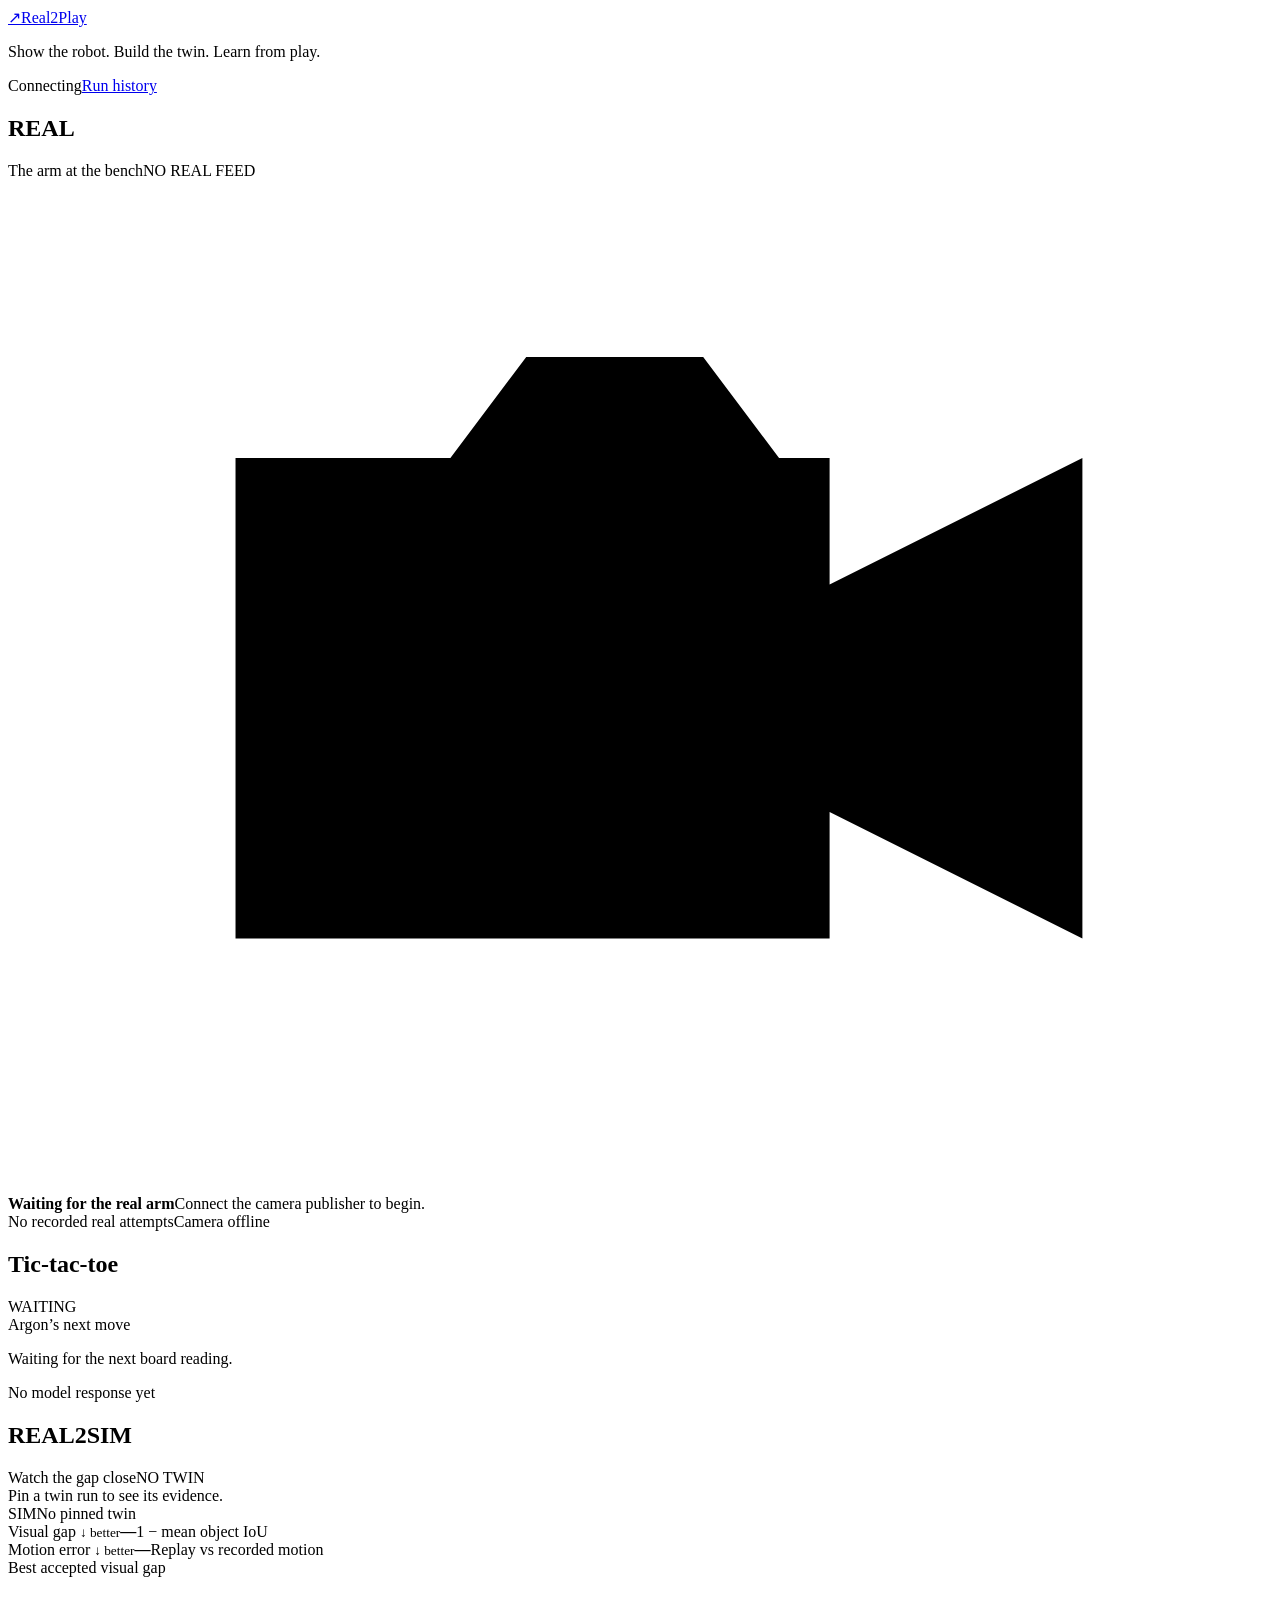
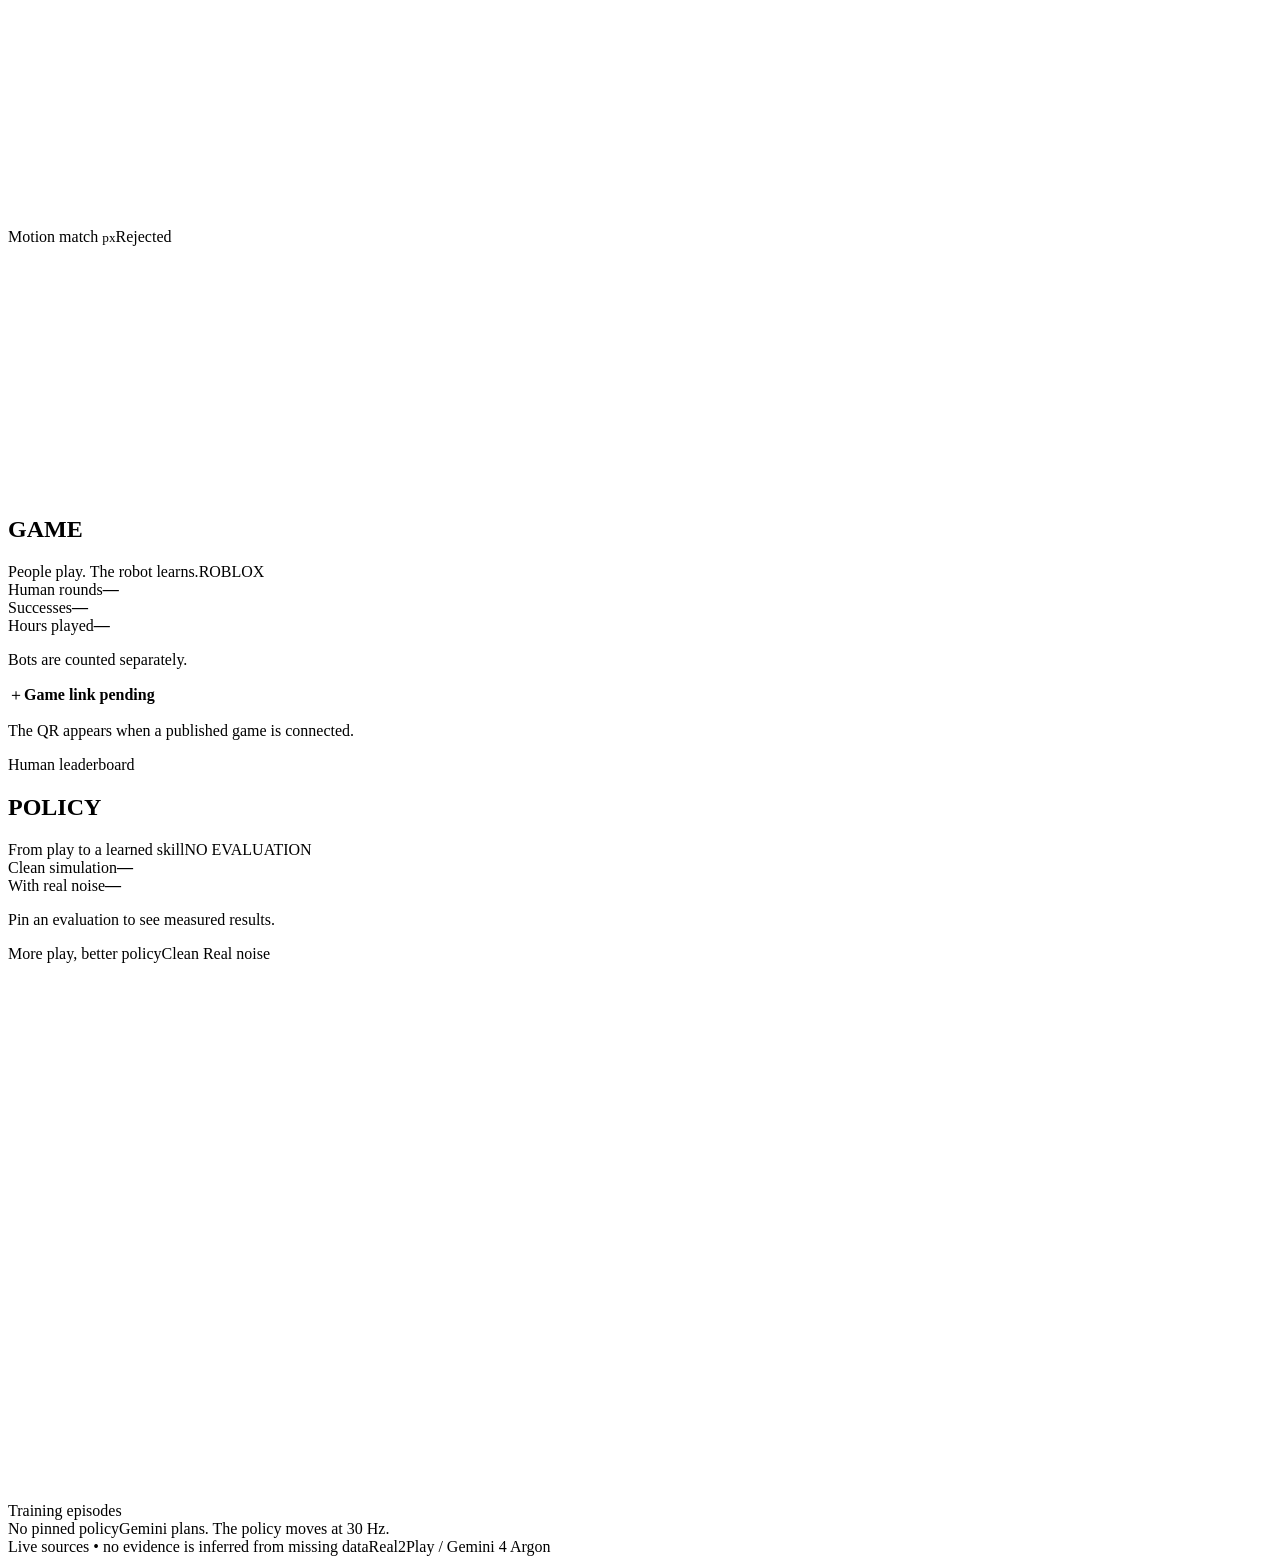
==== dashboard/static/index.html @ 49578aa7 "Build resumable app pipeline and evidence-labelled demo dashboard" ====
<!doctype html>
<html lang="en">
<head>
  <meta charset="utf-8"><meta name="viewport" content="width=device-width,initial-scale=1">
  <title>Real2Play</title><link rel="stylesheet" href="/static/style.css">
  <script src="/static/app.js" defer></script>
</head>
<body>
<header>
  <a class="brand" href="/" aria-label="Real2Play dashboard"><span class="brand-icon" aria-hidden="true">↗</span>Real2Play</a>
  <p>Show the robot. Build the twin. Learn from play.</p>
  <div class="header-end"><span id="source-label" class="badge warning">Connecting</span><a id="nav" href="/runs">Run history</a><time id="clock"></time></div>
</header>
<div id="connection" role="status" class="connection" hidden></div>
<main id="dashboard">
  <section class="panel real-panel" aria-labelledby="real-title">
    <div class="panel-heading"><h1 id="real-title">REAL</h1><span class="subheading">The arm at the bench</span><span id="real-label" class="badge">NO REAL FEED</span></div>
    <div class="real-content">
      <div class="real-camera">
        <img id="real-frame" alt="Current camera frame from the robot publisher" hidden>
        <div id="camera-empty" class="camera-empty"><svg viewBox="0 0 100 80" aria-hidden="true"><path d="M18 22h47v38H18zM65 32l20-10v38L65 50M35 22l6-8h14l6 8"/><circle cx="42" cy="41" r="10"/></svg><strong>Waiting for the real arm</strong><span id="real-message">Connect the camera publisher to begin.</span></div>
        <div id="real-argon" class="real-argon" hidden></div>
        <div class="camera-foot"><span id="attempt-count">No recorded real attempts</span><span id="real-outcome">Camera offline</span></div>
      </div>
      <aside class="ttt" aria-label="Tic-tac-toe live board">
        <div class="widget-heading"><h2>Tic-tac-toe</h2><span id="ttt-label" class="badge">WAITING</span></div>
        <div id="board" class="board" aria-label="Board from the robot's perspective"></div>
        <div class="reason"><span class="reason-label">Argon’s next move</span><p id="why">Waiting for the next board reading.</p><span id="answer-model">No model response yet</span></div>
      </aside>
    </div>
  </section>
  <section class="panel twin-panel" aria-labelledby="twin-title">
    <div class="panel-heading"><h1 id="twin-title">REAL2SIM</h1><span class="subheading">Watch the gap close</span><span id="twin-source" class="badge">NO TWIN</span></div>
    <div class="twin-content">
      <div class="twin-view"><div id="twin-slides" class="slides"></div><div id="twin-empty" class="view-empty">Pin a twin run to see its evidence.</div><div class="image-caption"><span id="image-label" class="badge">SIM</span><span id="twin-caption">No pinned twin</span></div></div>
      <div class="twin-readout"><div class="metric"><span>Visual gap <small>↓ better</small></span><strong id="gap">—</strong><span class="metric-note">1 − mean object IoU</span></div><div class="metric"><span>Motion error <small>↓ better</small></span><strong id="motion">—</strong><span class="metric-note">Replay vs recorded motion</span></div></div>
    </div>
    <div class="twin-charts"><div><div class="chart-heading"><span>Best accepted visual gap</span><span id="iteration-count"></span></div><svg id="gap-chart" class="chart" viewBox="0 0 430 84" role="img" aria-label="Visual gap by iteration"></svg></div><div><div class="chart-heading"><span>Motion match <small>px</small></span><span class="legend-dot">Rejected</span></div><svg id="motion-chart" class="chart" viewBox="0 0 430 84" role="img" aria-label="Motion error by iteration"></svg></div></div>
  </section>
  <section class="panel game-panel" aria-labelledby="game-title">
    <div class="panel-heading"><h1 id="game-title">GAME</h1><span class="subheading">People play. The robot learns.</span><span class="badge aqua">ROBLOX</span></div>
    <div class="game-content">
      <div class="game-main"><div class="game-metrics"><div class="metric"><span>Human rounds</span><strong id="human-rounds">—</strong></div><div class="metric"><span>Successes</span><strong id="human-successes">—</strong></div><div class="metric"><span>Hours played</span><strong id="human-hours">—</strong></div></div><p id="bot-count" class="bot-count">Bots are counted separately.</p><div id="levels" class="levels" aria-label="Human rounds by level"></div></div>
      <div class="join"><a id="game-link" target="_blank" rel="noopener noreferrer" hidden><img id="qr" alt="QR code to the published Roblox game"><strong>Play the twin</strong></a><div id="game-unpublished" class="qr-empty"><span aria-hidden="true">＋</span><strong>Game link pending</strong><p>The QR appears when a published game is connected.</p></div></div>
    </div>
    <div class="leaderboard"><span>Human leaderboard</span><ol id="leaders"></ol></div>
  </section>
  <section class="panel policy-panel" aria-labelledby="policy-title">
    <div class="panel-heading"><h1 id="policy-title">POLICY</h1><span class="subheading">From play to a learned skill</span><span id="eval-label" class="badge">NO EVALUATION</span></div>
    <div class="policy-content"><div class="policy-metrics"><div class="metric"><span>Clean simulation</span><strong id="clean">—</strong></div><div class="metric"><span>With real noise</span><strong id="real-noise">—</strong></div><p id="eval-note">Pin an evaluation to see measured results.</p></div><div class="scaling"><div class="chart-heading"><span>More play, better policy</span><span class="chart-legend">Clean <i></i> Real noise</span></div><svg id="scaling-chart" viewBox="0 0 520 220" role="img" aria-label="Policy success rate versus training episodes"></svg><div class="axis-label">Training episodes</div></div></div>
    <div class="policy-foot"><span id="policy-name">No pinned policy</span><span>Gemini plans. The policy moves at 30 Hz.</span></div>
  </section>
</main>
<main id="runs-page" hidden><div class="runs-heading"><h1>Run history</h1><p>Recorded stage results, including blocked dependencies and synthetic attempts.</p></div><div id="runs-list"></div></main>
<footer><span id="evidence-note">Live sources • no evidence is inferred from missing data</span><span>Real2Play / Gemini 4 Argon</span></footer>
</body>
</html>
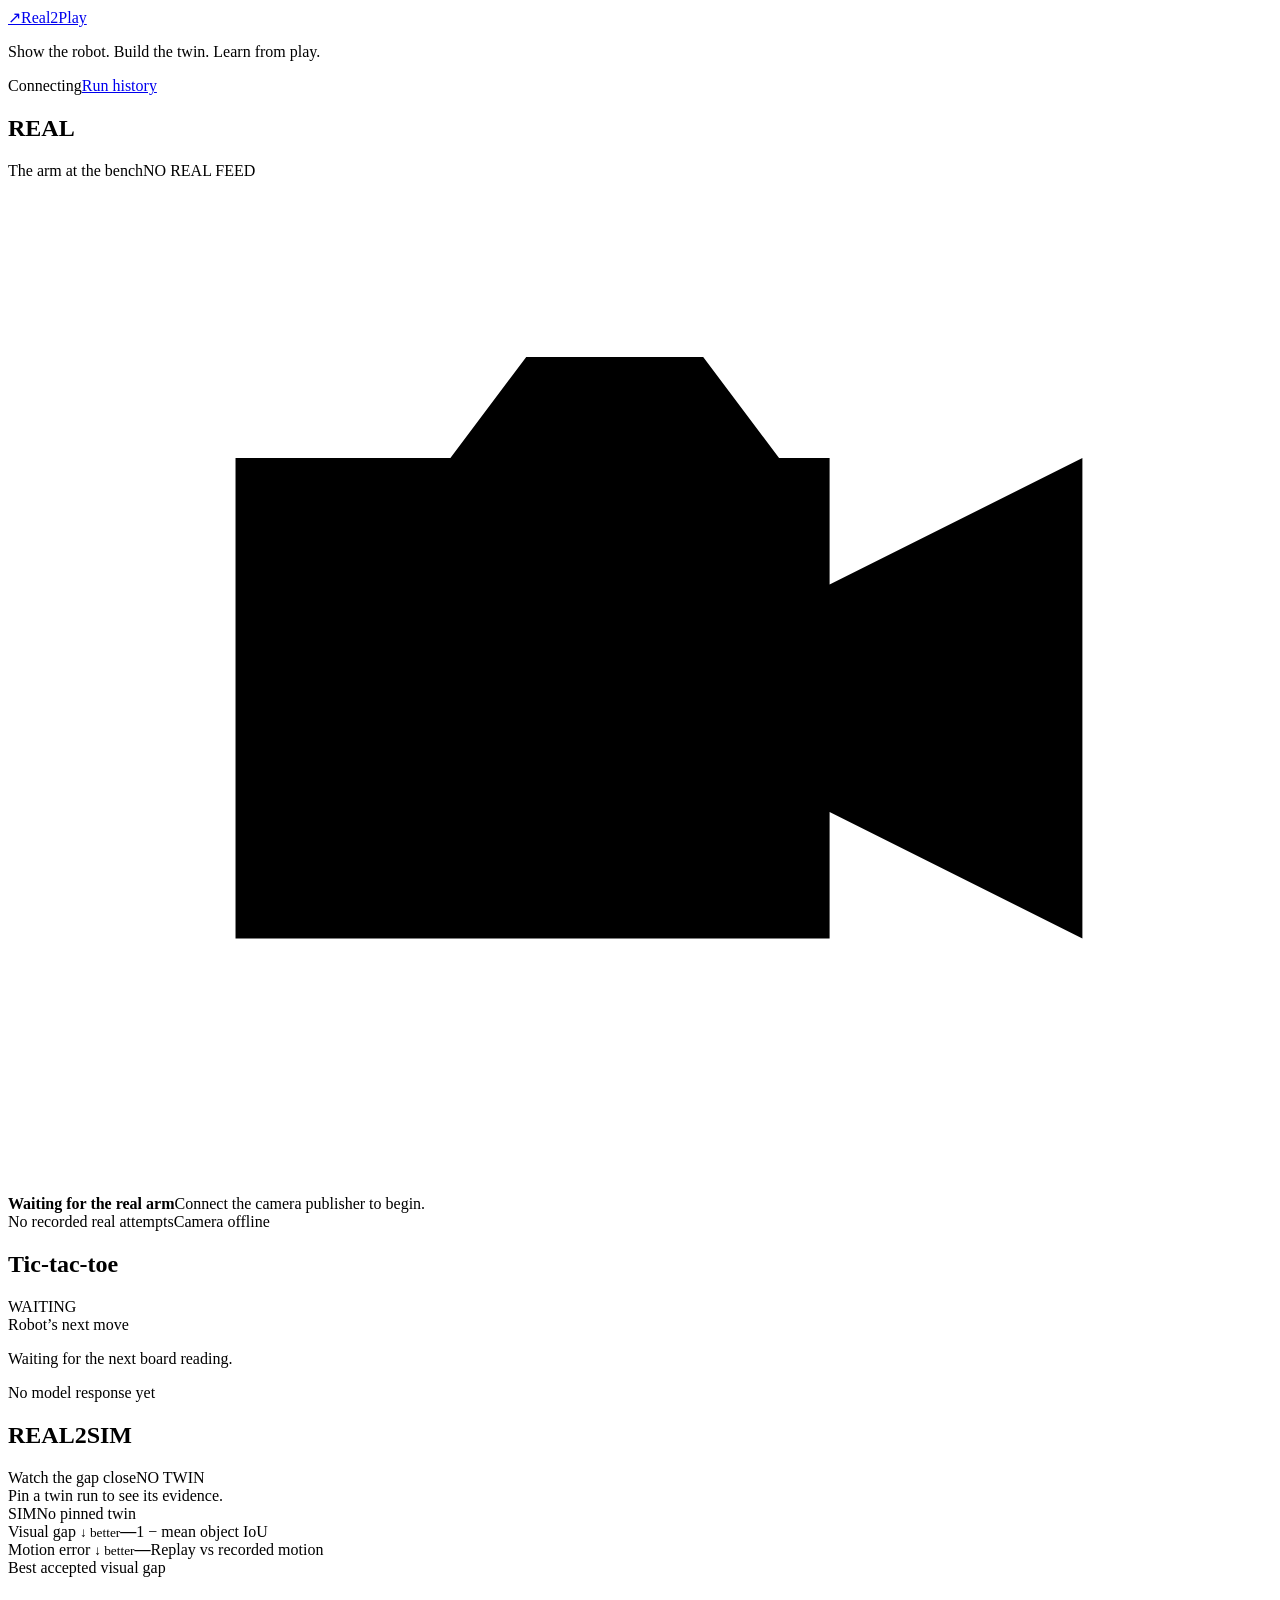
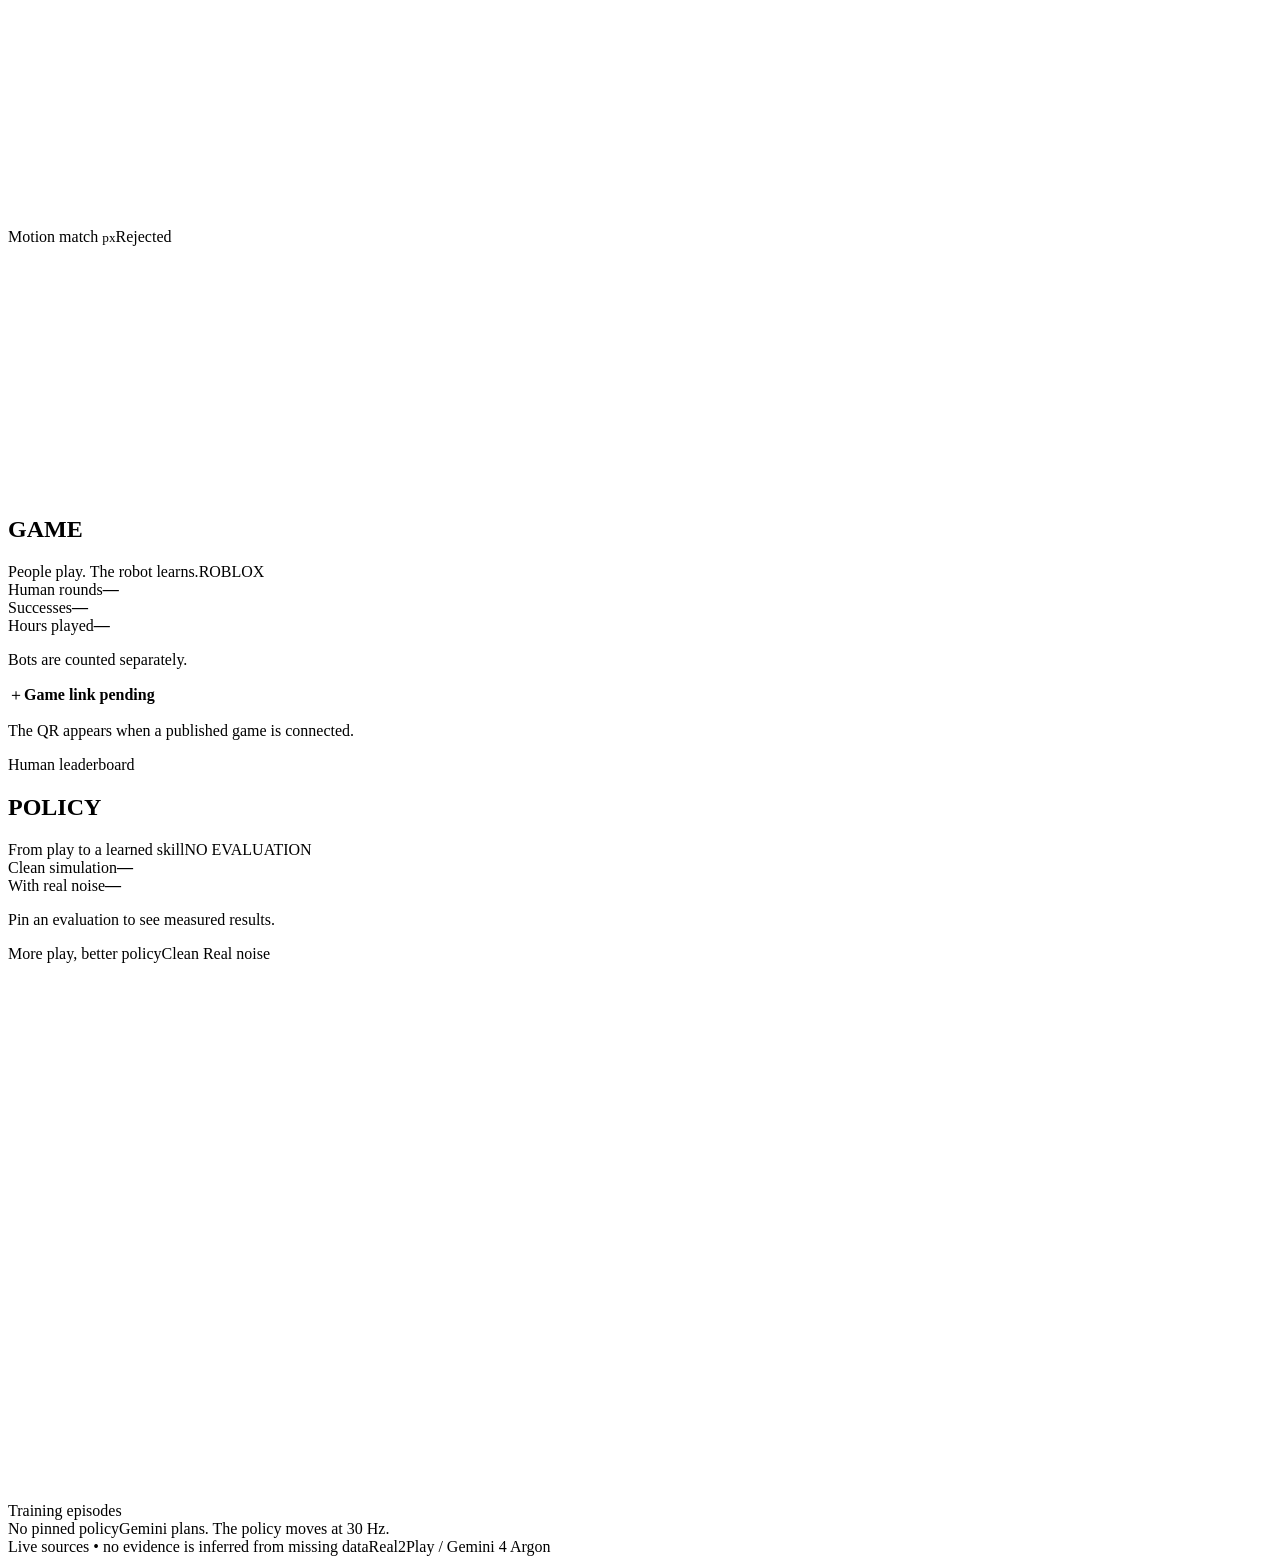
==== commit 2c9d35ee: "fix(harness): complete resumable CPU pipeline and live demo publication" ====
--- a/dashboard/static/index.html
+++ b/dashboard/static/index.html
@@ -25,7 +25,7 @@
       <aside class="ttt" aria-label="Tic-tac-toe live board">
         <div class="widget-heading"><h2>Tic-tac-toe</h2><span id="ttt-label" class="badge">WAITING</span></div>
         <div id="board" class="board" aria-label="Board from the robot's perspective"></div>
-        <div class="reason"><span class="reason-label">Argon’s next move</span><p id="why">Waiting for the next board reading.</p><span id="answer-model">No model response yet</span></div>
+        <div class="reason"><span class="reason-label">Robot’s next move</span><p id="why">Waiting for the next board reading.</p><span id="answer-model">No model response yet</span></div>
       </aside>
     </div>
   </section>
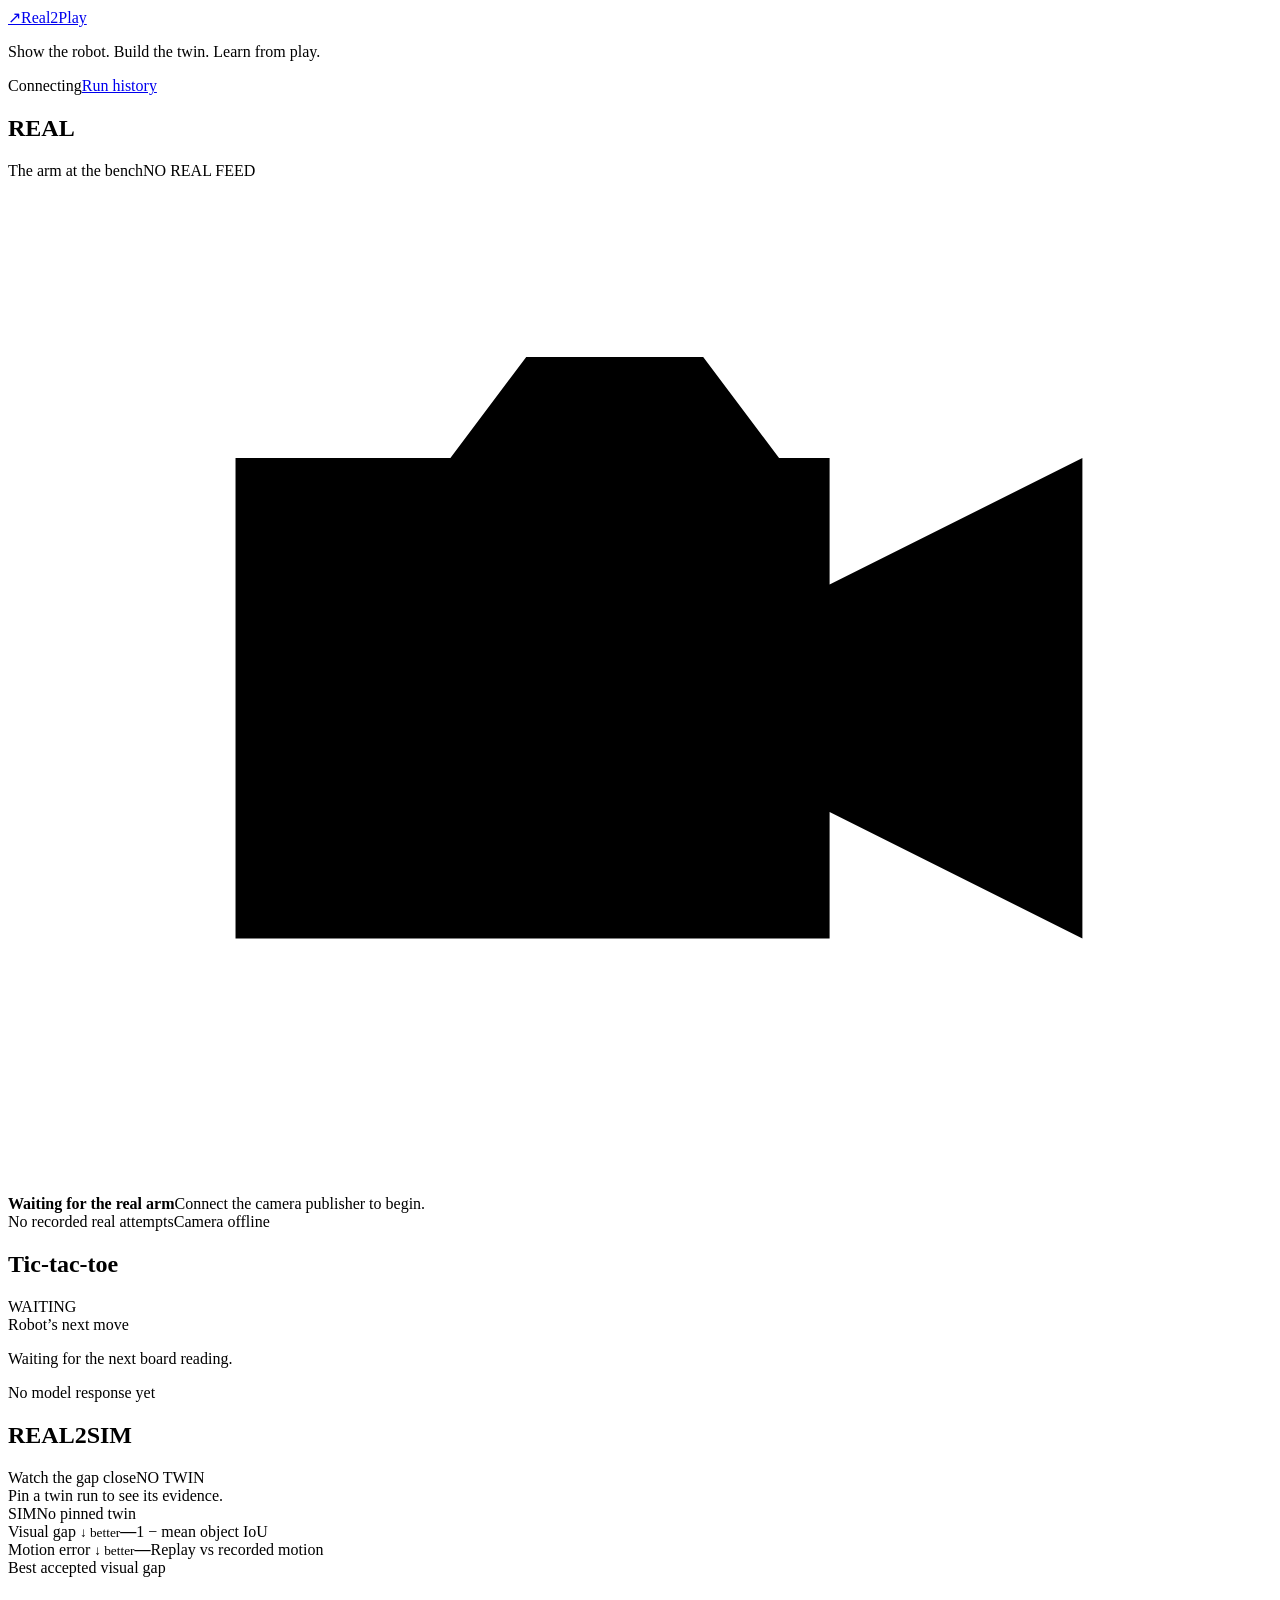
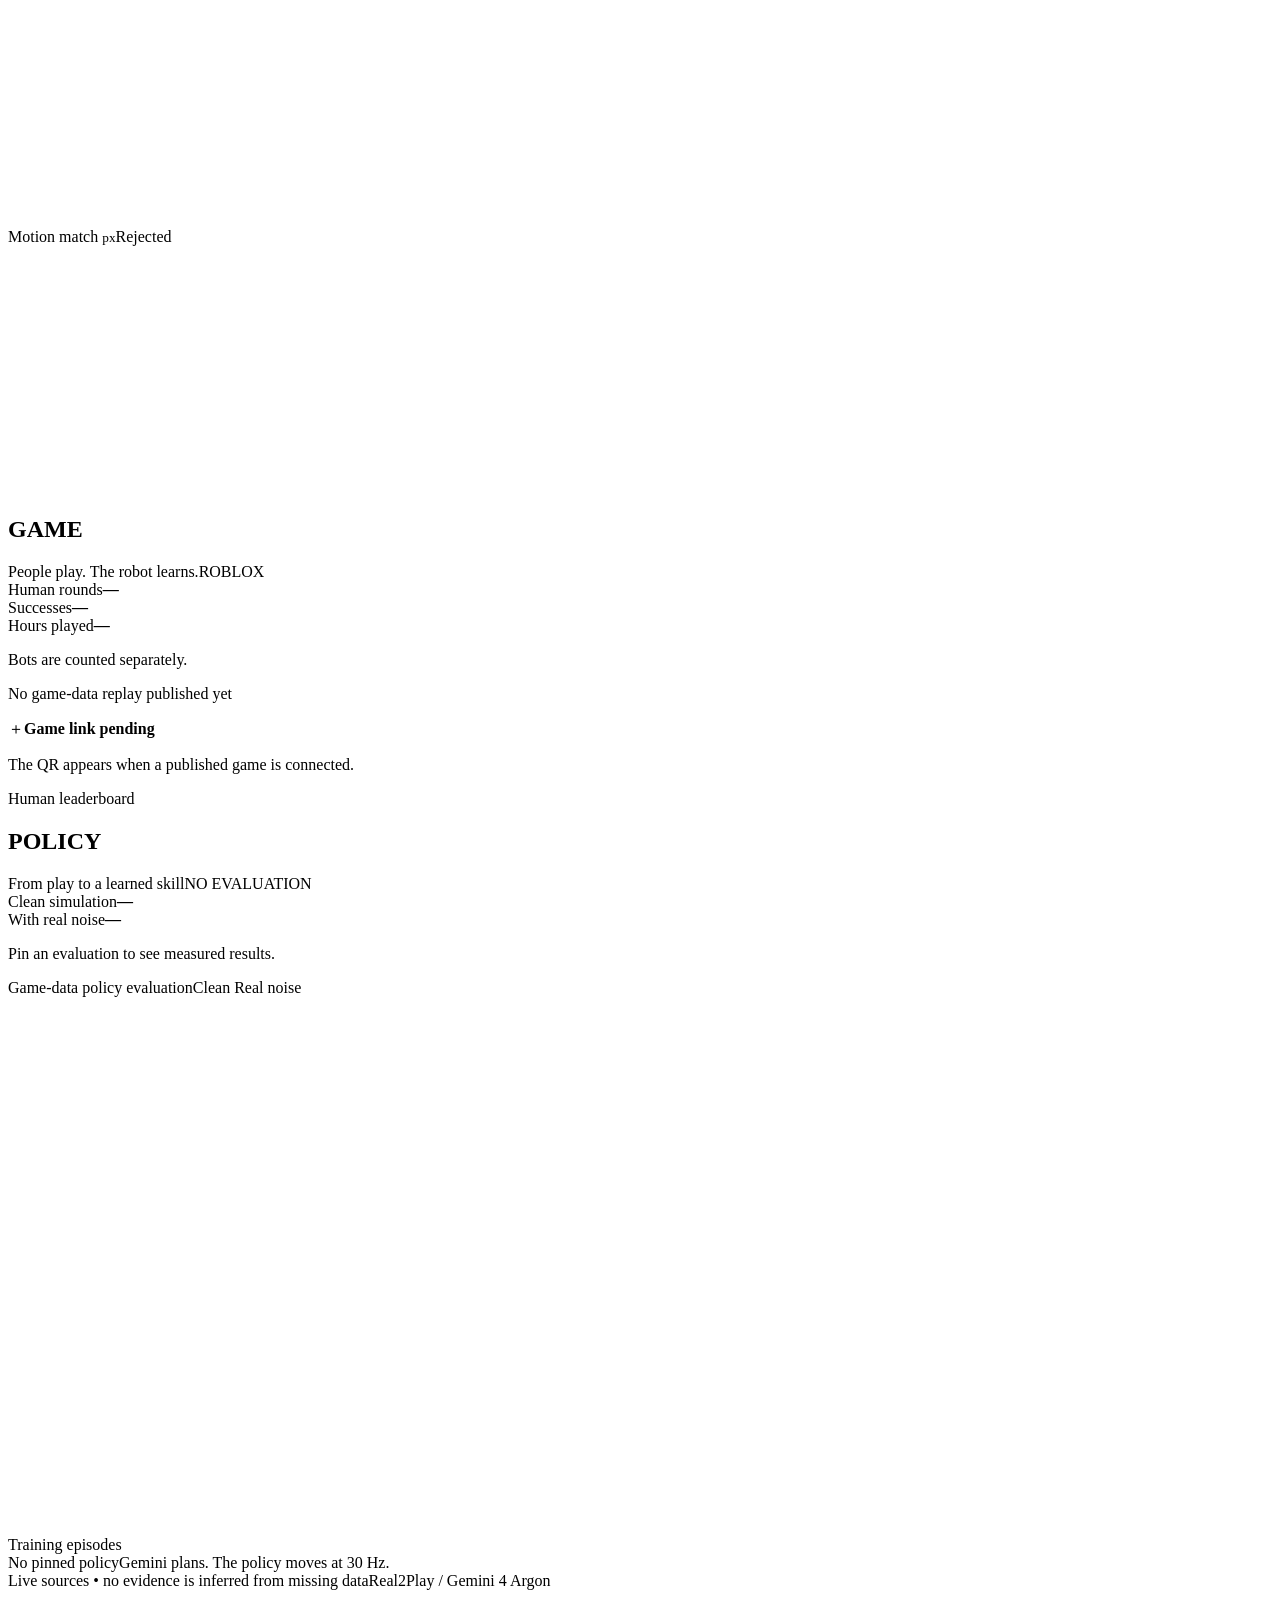
==== commit e8a656e9: "feat(pipeline): replay game traces through twin and gate CPU learning" ====
--- a/dashboard/static/index.html
+++ b/dashboard/static/index.html
@@ -40,14 +40,14 @@
   <section class="panel game-panel" aria-labelledby="game-title">
     <div class="panel-heading"><h1 id="game-title">GAME</h1><span class="subheading">People play. The robot learns.</span><span class="badge aqua">ROBLOX</span></div>
     <div class="game-content">
-      <div class="game-main"><div class="game-metrics"><div class="metric"><span>Human rounds</span><strong id="human-rounds">—</strong></div><div class="metric"><span>Successes</span><strong id="human-successes">—</strong></div><div class="metric"><span>Hours played</span><strong id="human-hours">—</strong></div></div><p id="bot-count" class="bot-count">Bots are counted separately.</p><div id="levels" class="levels" aria-label="Human rounds by level"></div></div>
+      <div class="game-main"><div class="game-metrics"><div class="metric"><span>Human rounds</span><strong id="human-rounds">—</strong></div><div class="metric"><span>Successes</span><strong id="human-successes">—</strong></div><div class="metric"><span>Hours played</span><strong id="human-hours">—</strong></div></div><p id="bot-count" class="bot-count">Bots are counted separately.</p><p id="game-replay" class="bot-count">No game-data replay published yet</p><div id="levels" class="levels" aria-label="Human rounds by level"></div></div>
       <div class="join"><a id="game-link" target="_blank" rel="noopener noreferrer" hidden><img id="qr" alt="QR code to the published Roblox game"><strong>Play the twin</strong></a><div id="game-unpublished" class="qr-empty"><span aria-hidden="true">＋</span><strong>Game link pending</strong><p>The QR appears when a published game is connected.</p></div></div>
     </div>
     <div class="leaderboard"><span>Human leaderboard</span><ol id="leaders"></ol></div>
   </section>
   <section class="panel policy-panel" aria-labelledby="policy-title">
     <div class="panel-heading"><h1 id="policy-title">POLICY</h1><span class="subheading">From play to a learned skill</span><span id="eval-label" class="badge">NO EVALUATION</span></div>
-    <div class="policy-content"><div class="policy-metrics"><div class="metric"><span>Clean simulation</span><strong id="clean">—</strong></div><div class="metric"><span>With real noise</span><strong id="real-noise">—</strong></div><p id="eval-note">Pin an evaluation to see measured results.</p></div><div class="scaling"><div class="chart-heading"><span>More play, better policy</span><span class="chart-legend">Clean <i></i> Real noise</span></div><svg id="scaling-chart" viewBox="0 0 520 220" role="img" aria-label="Policy success rate versus training episodes"></svg><div class="axis-label">Training episodes</div></div></div>
+    <div class="policy-content"><div class="policy-metrics"><div class="metric"><span>Clean simulation</span><strong id="clean">—</strong></div><div class="metric"><span>With real noise</span><strong id="real-noise">—</strong></div><p id="eval-note">Pin an evaluation to see measured results.</p></div><div class="scaling"><div class="chart-heading"><span>Game-data policy evaluation</span><span class="chart-legend">Clean <i></i> Real noise</span></div><svg id="scaling-chart" viewBox="0 0 520 220" role="img" aria-label="Policy success rate versus training episodes"></svg><div class="axis-label">Training episodes</div></div></div>
     <div class="policy-foot"><span id="policy-name">No pinned policy</span><span>Gemini plans. The policy moves at 30 Hz.</span></div>
   </section>
 </main>
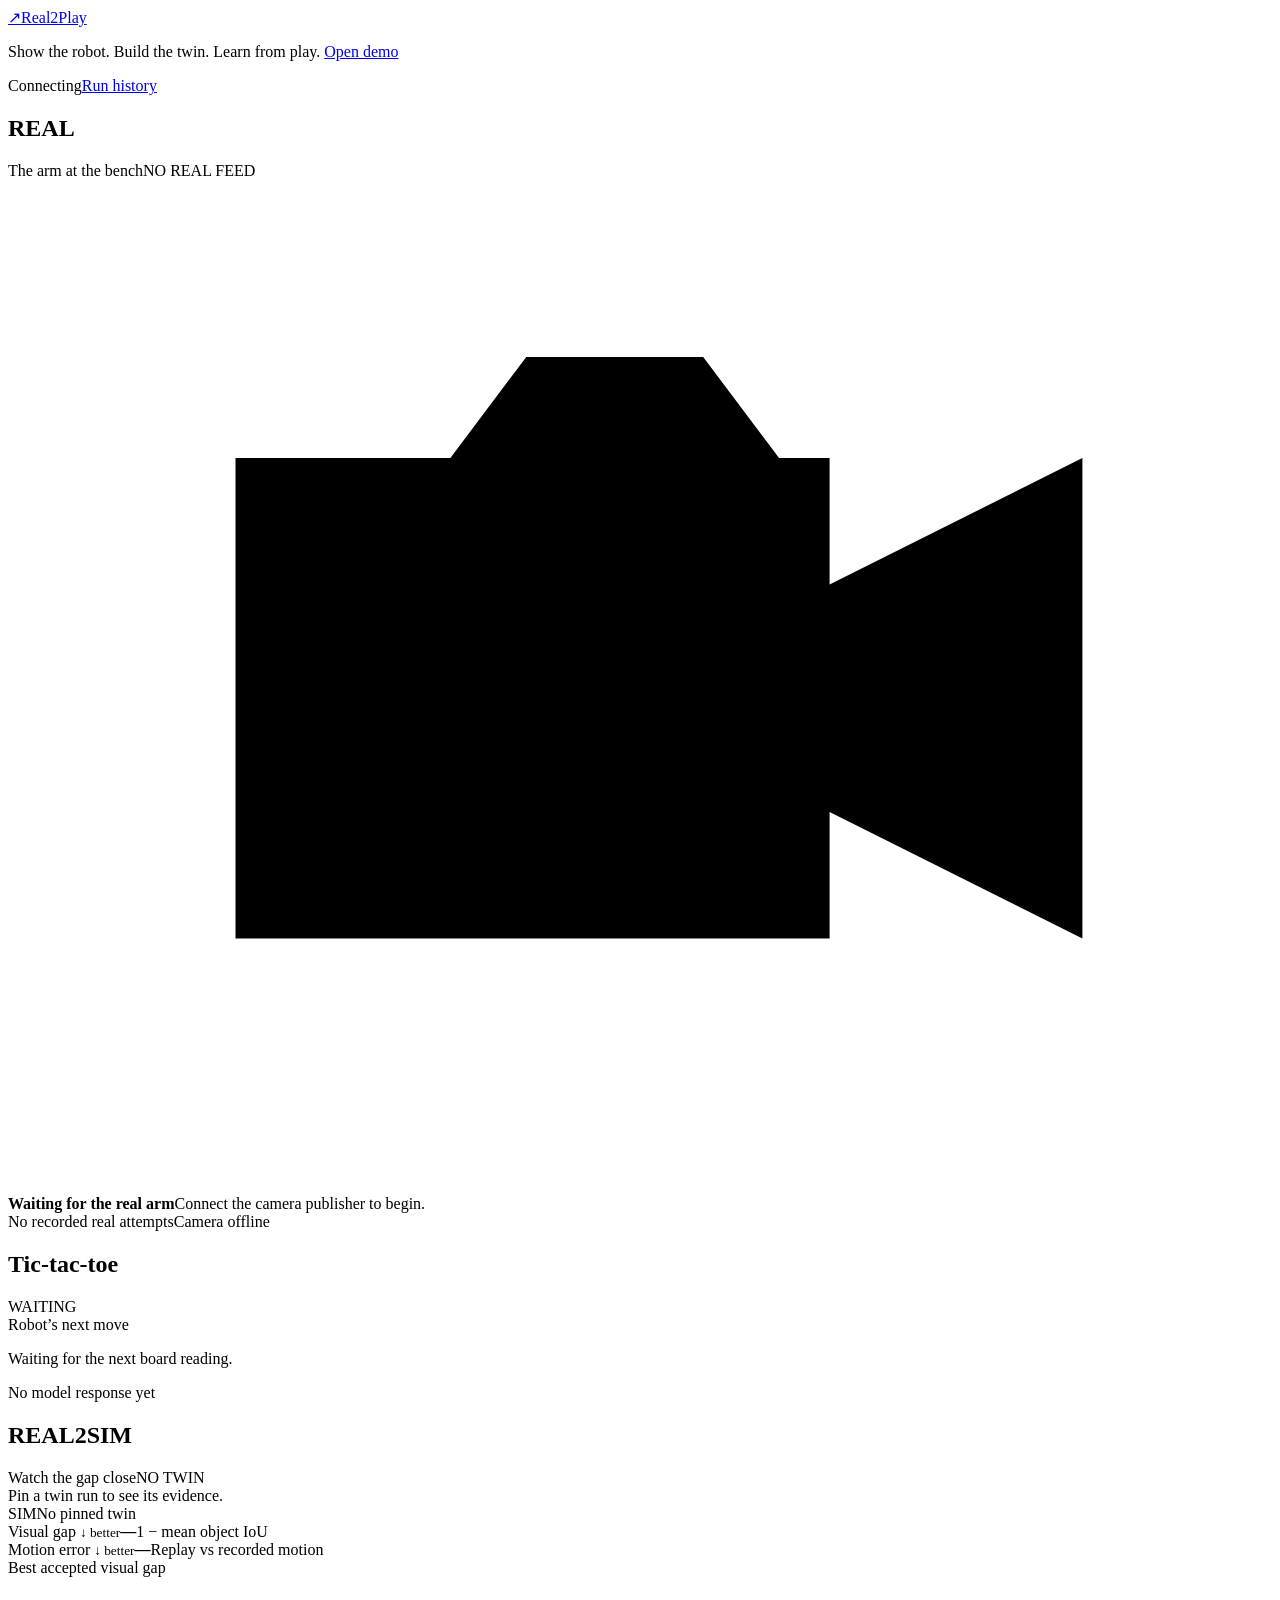
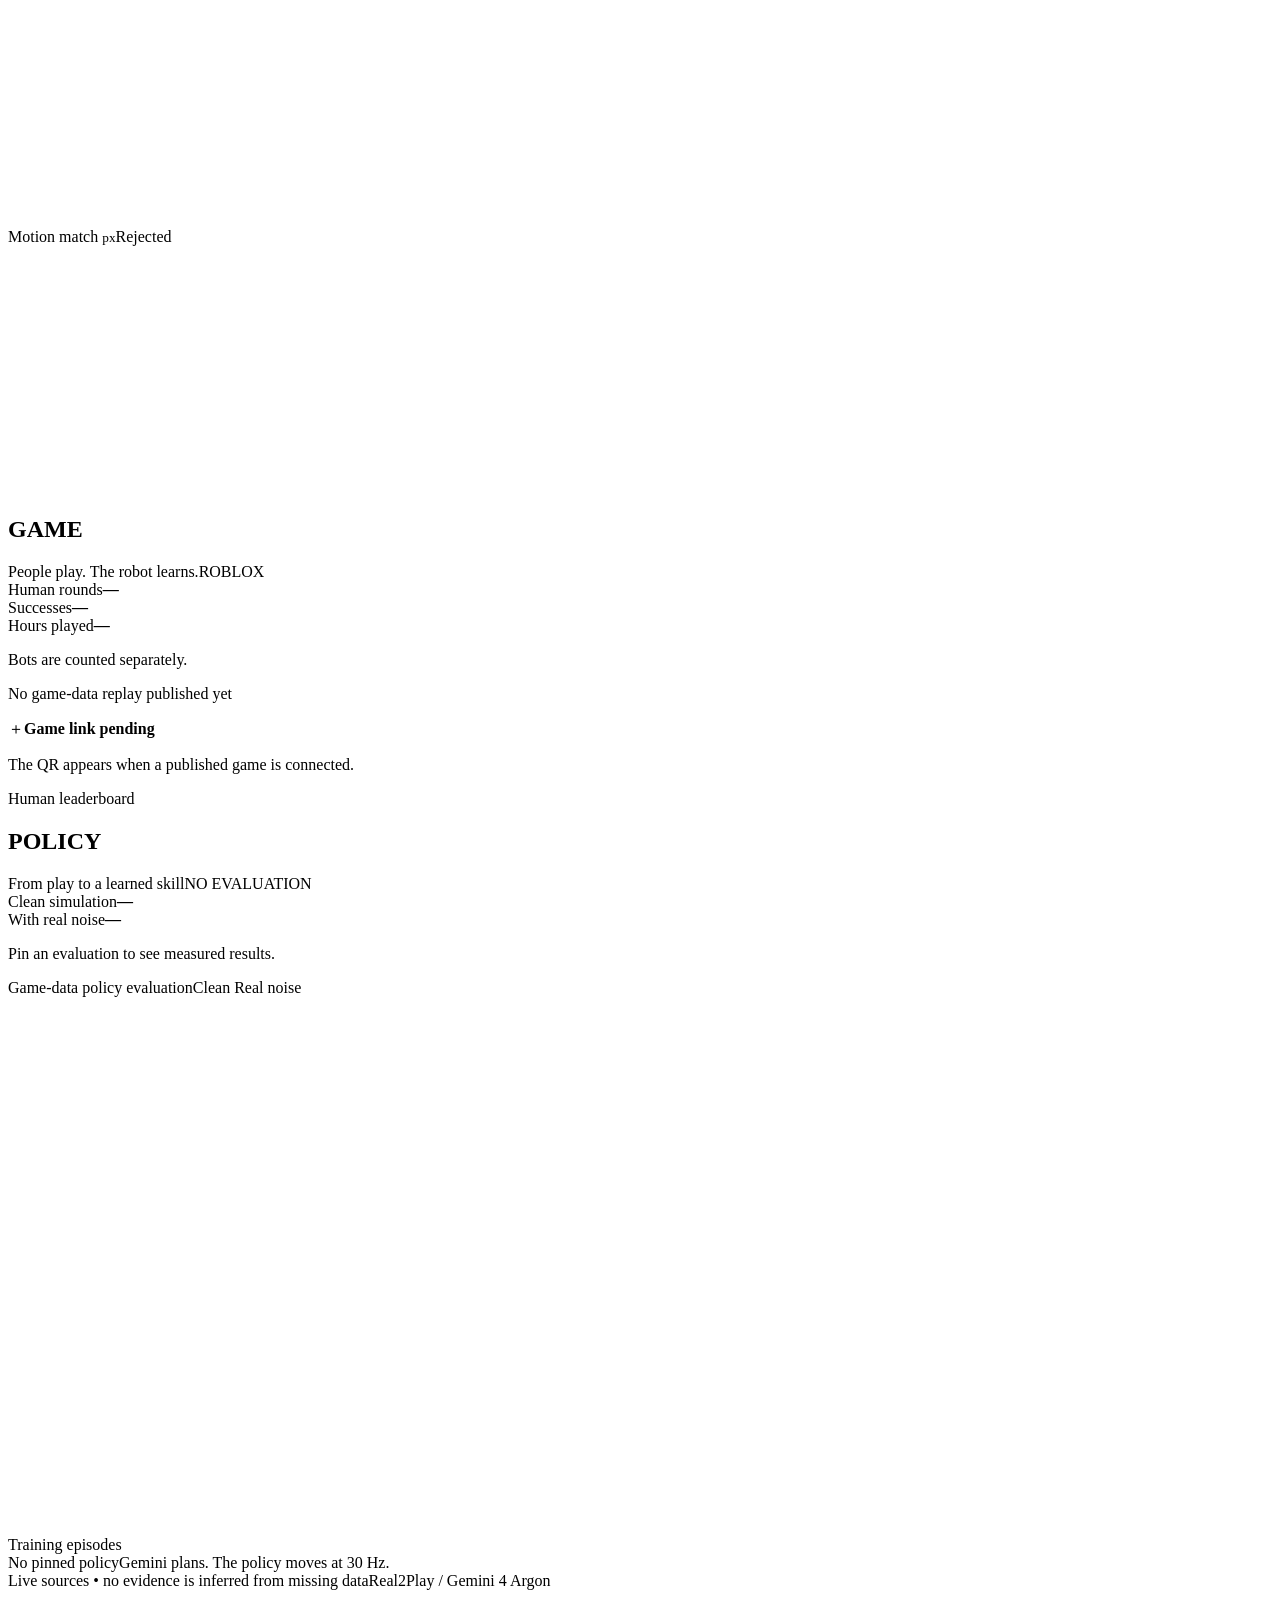
==== commit 93530ec4: "Build judges demo view with live Argon lab and evidence chain" ====
--- a/dashboard/static/index.html
+++ b/dashboard/static/index.html
@@ -8,7 +8,7 @@
 <body>
 <header>
   <a class="brand" href="/" aria-label="Real2Play dashboard"><span class="brand-icon" aria-hidden="true">↗</span>Real2Play</a>
-  <p>Show the robot. Build the twin. Learn from play.</p>
+  <p>Show the robot. Build the twin. Learn from play. <a href="/demo">Open demo</a></p>
   <div class="header-end"><span id="source-label" class="badge warning">Connecting</span><a id="nav" href="/runs">Run history</a><time id="clock"></time></div>
 </header>
 <div id="connection" role="status" class="connection" hidden></div>
